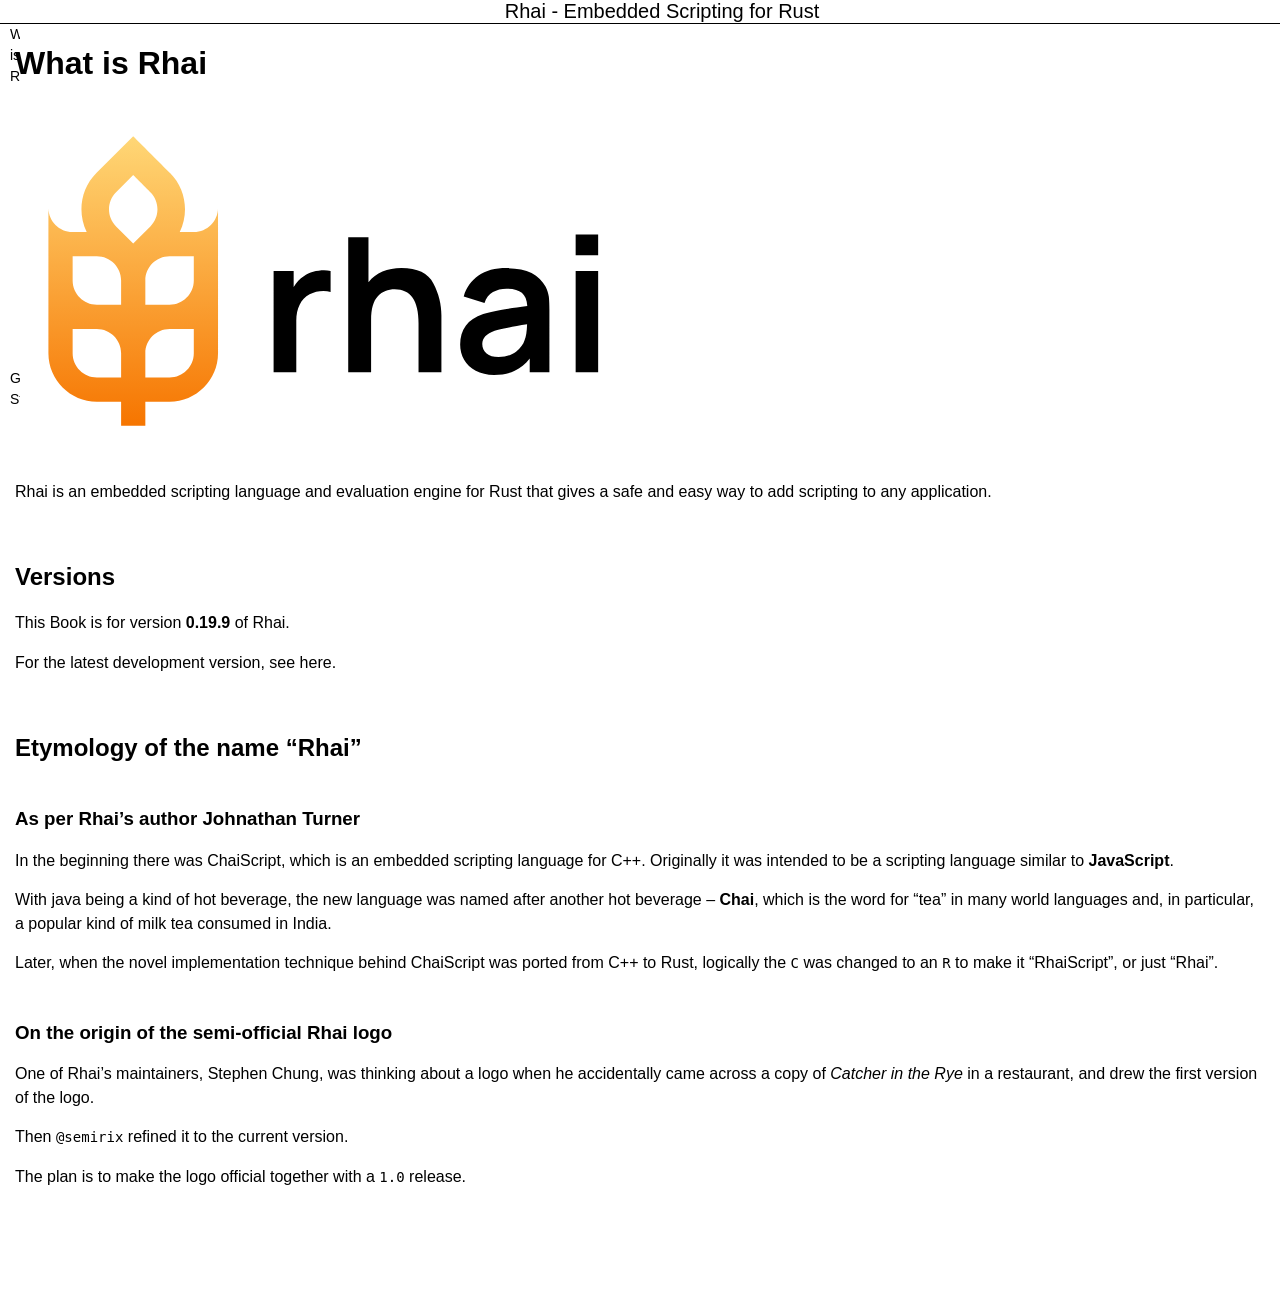
==== book/index.html @ e3a0ff92 "Book version 0.19.9." ====
<!DOCTYPE HTML>
<html lang="en" class="sidebar-visible no-js light">
    <head>
        <!-- Book generated using mdBook -->
        <meta charset="UTF-8">
        <title>What is Rhai - Rhai - Embedded Scripting for Rust</title>
        
        


        <!-- Custom HTML head -->
        


        <meta content="text/html; charset=utf-8" http-equiv="Content-Type">
        <meta name="description" content="Tutorial and reference on the Rhai scripting engine and language.">
        <meta name="viewport" content="width=device-width, initial-scale=1">
        <meta name="theme-color" content="#ffffff" />

        
        <link rel="icon" href="favicon.svg">
        
        
        <link rel="shortcut icon" href="favicon.png">
        
        <link rel="stylesheet" href="css/variables.css">
        <link rel="stylesheet" href="css/general.css">
        <link rel="stylesheet" href="css/chrome.css">
        
        <link rel="stylesheet" href="css/print.css" media="print">
        

        <!-- Fonts -->
        <link rel="stylesheet" href="FontAwesome/css/font-awesome.css">
        
        <link rel="stylesheet" href="fonts/fonts.css">
        

        <!-- Highlight.js Stylesheets -->
        <link rel="stylesheet" href="highlight.css">
        <link rel="stylesheet" href="tomorrow-night.css">
        <link rel="stylesheet" href="ayu-highlight.css">

        <!-- Custom theme stylesheets -->
        

        
    </head>
    <body>
        <!-- Provide site root to javascript -->
        <script type="text/javascript">
            var path_to_root = "";
            var default_theme = window.matchMedia("(prefers-color-scheme: dark)").matches ? "navy" : "light";
        </script>

        <!-- Work around some values being stored in localStorage wrapped in quotes -->
        <script type="text/javascript">
            try {
                var theme = localStorage.getItem('mdbook-theme');
                var sidebar = localStorage.getItem('mdbook-sidebar');

                if (theme.startsWith('"') && theme.endsWith('"')) {
                    localStorage.setItem('mdbook-theme', theme.slice(1, theme.length - 1));
                }

                if (sidebar.startsWith('"') && sidebar.endsWith('"')) {
                    localStorage.setItem('mdbook-sidebar', sidebar.slice(1, sidebar.length - 1));
                }
            } catch (e) { }
        </script>

        <!-- Set the theme before any content is loaded, prevents flash -->
        <script type="text/javascript">
            var theme;
            try { theme = localStorage.getItem('mdbook-theme'); } catch(e) { }
            if (theme === null || theme === undefined) { theme = default_theme; }
            var html = document.querySelector('html');
            html.classList.remove('no-js')
            html.classList.remove('light')
            html.classList.add(theme);
            html.classList.add('js');
        </script>

        <!-- Hide / unhide sidebar before it is displayed -->
        <script type="text/javascript">
            var html = document.querySelector('html');
            var sidebar = 'hidden';
            if (document.body.clientWidth >= 1080) {
                try { sidebar = localStorage.getItem('mdbook-sidebar'); } catch(e) { }
                sidebar = sidebar || 'visible';
            }
            html.classList.remove('sidebar-visible');
            html.classList.add("sidebar-" + sidebar);
        </script>

        <nav id="sidebar" class="sidebar" aria-label="Table of contents">
            <div class="sidebar-scrollbox">
                <ol class="chapter"><li class="chapter-item expanded "><a href="about/index.html">What is Rhai</a><a class="toggle"><div>❱</div></a></li><li><ol class="section"><li class="chapter-item expanded "><a href="about/features.html">Features</a></li><li class="chapter-item expanded "><a href="about/targets.html">Supported Targets and Builds</a></li><li class="chapter-item expanded "><a href="about/non-design.html">What Rhai Isn't</a></li><li class="chapter-item expanded "><a href="about/license.html">Licensing</a></li><li class="chapter-item expanded "><a href="about/related.html">Related Resources</a></li></ol></li><li class="chapter-item expanded "><a href="start/index.html">Getting Started</a><a class="toggle"><div>❱</div></a></li><li><ol class="section"><li class="chapter-item expanded "><a href="start/playground.html">Online Playground</a></li><li class="chapter-item expanded "><a href="start/install.html">Install the Rhai Crate</a></li><li class="chapter-item expanded "><a href="start/features.html">Optional Features</a></li><li class="chapter-item expanded "><a href="start/builds/index.html">Special Builds</a><a class="toggle"><div>❱</div></a></li><li><ol class="section"><li class="chapter-item expanded "><a href="start/builds/performance.html">Performance</a></li><li class="chapter-item expanded "><a href="start/builds/minimal.html">Minimal</a></li><li class="chapter-item expanded "><a href="start/builds/no-std.html">no-std</a></li><li class="chapter-item expanded "><a href="start/builds/wasm.html">WebAssembly (WASM)</a></li></ol></li><li class="chapter-item expanded "><a href="start/bin.html">Packaged Utilities</a></li><li class="chapter-item expanded "><a href="start/examples/index.html">Examples</a><a class="toggle"><div>❱</div></a></li><li><ol class="section"><li class="chapter-item expanded "><a href="start/examples/rust.html">Rust</a></li><li class="chapter-item expanded "><a href="start/examples/scripts.html">Scripts</a></li></ol></li></ol></li><li class="chapter-item expanded "><a href="engine/index.html">Using the Engine</a><a class="toggle"><div>❱</div></a></li><li><ol class="section"><li class="chapter-item expanded "><a href="engine/hello-world.html">Hello World in Rhai – Evaluate a Script</a></li><li class="chapter-item expanded "><a href="engine/compile.html">Compile to AST for Repeated Evaluations</a></li><li class="chapter-item expanded "><a href="engine/call-fn.html">Call a Rhai Function from Rust</a></li><li class="chapter-item expanded "><a href="engine/func.html">Create a Rust Closure from a Rhai Function</a></li><li class="chapter-item expanded "><a href="engine/expressions.html">Evaluate Expressions Only</a></li><li class="chapter-item expanded "><a href="engine/raw.html">Raw Engine</a></li><li class="chapter-item expanded "><a href="engine/scope.html">Scope – Initializing and Maintaining State</a></li><li class="chapter-item expanded "><a href="engine/options.html">Engine Configuration Options</a></li></ol></li><li class="chapter-item expanded "><a href="rust/index.html">Extend Rhai with Rust</a><a class="toggle"><div>❱</div></a></li><li><ol class="section"><li class="chapter-item expanded "><a href="rust/traits.html">Traits</a></li><li class="chapter-item expanded "><a href="rust/functions.html">Register a Rust Function</a><a class="toggle"><div>❱</div></a></li><li><ol class="section"><li class="chapter-item expanded "><a href="rust/strings.html">String Parameters in Rust Functions</a></li></ol></li><li class="chapter-item expanded "><a href="rust/generic.html">Register a Generic Rust Function</a></li><li class="chapter-item expanded "><a href="rust/fallible.html">Register a Fallible Rust Function</a></li><li class="chapter-item expanded "><a href="rust/override.html">Override a Built-in Function</a></li><li class="chapter-item expanded "><a href="rust/operators.html">Operator Overloading</a></li><li class="chapter-item expanded "><a href="rust/custom.html">Register any Rust Type and its Methods</a><a class="toggle"><div>❱</div></a></li><li><ol class="section"><li class="chapter-item expanded "><a href="rust/getters-setters.html">Property Getters and Setters</a></li><li class="chapter-item expanded "><a href="rust/indexers.html">Indexers</a></li><li class="chapter-item expanded "><a href="rust/disable-custom.html">Disable Custom Types</a></li><li class="chapter-item expanded "><a href="rust/print-custom.html">Printing Custom Types</a></li></ol></li><li class="chapter-item expanded "><a href="rust/modules/index.html">Modules</a><a class="toggle"><div>❱</div></a></li><li><ol class="section"><li class="chapter-item expanded "><a href="rust/modules/create.html">Create from Rust</a></li><li class="chapter-item expanded "><a href="rust/modules/ast.html">Create from AST</a></li><li class="chapter-item expanded "><a href="rust/modules/resolvers.html">Module Resolvers</a><a class="toggle"><div>❱</div></a></li><li><ol class="section"><li class="chapter-item expanded "><a href="rust/modules/imp-resolver.html">Custom Module Resolvers</a></li></ol></li></ol></li><li class="chapter-item expanded "><a href="plugins/index.html">Plugins</a><a class="toggle"><div>❱</div></a></li><li><ol class="section"><li class="chapter-item expanded "><a href="plugins/module.html">Export a Rust Module</a></li><li class="chapter-item expanded "><a href="plugins/function.html">Export a Rust Function</a></li></ol></li><li class="chapter-item expanded "><a href="rust/packages/index.html">Packages</a><a class="toggle"><div>❱</div></a></li><li><ol class="section"><li class="chapter-item expanded "><a href="rust/packages/builtin.html">Built-in Packages</a></li><li class="chapter-item expanded "><a href="rust/packages/create.html">Custom Packages</a></li></ol></li></ol></li><li class="chapter-item expanded "><a href="language/index.html">Rhai Language Reference</a><a class="toggle"><div>❱</div></a></li><li><ol class="section"><li class="chapter-item expanded "><a href="language/comments.html">Comments</a><a class="toggle"><div>❱</div></a></li><li><ol class="section"><li class="chapter-item expanded "><a href="language/doc-comments.html">Doc-Comments</a></li></ol></li><li class="chapter-item expanded "><a href="language/values-and-types.html">Values and Types</a><a class="toggle"><div>❱</div></a></li><li><ol class="section"><li class="chapter-item expanded "><a href="language/dynamic.html">Dynamic Values</a></li><li class="chapter-item expanded "><a href="rust/serde.html">Serialization/Deserialization with serde</a></li><li class="chapter-item expanded "><a href="language/type-of.html">type_of()</a></li><li class="chapter-item expanded "><a href="language/numbers.html">Numbers</a><a class="toggle"><div>❱</div></a></li><li><ol class="section"><li class="chapter-item expanded "><a href="language/num-op.html">Operators</a></li><li class="chapter-item expanded "><a href="language/num-fn.html">Functions</a></li><li class="chapter-item expanded "><a href="language/convert.html">Value Conversions</a></li></ol></li><li class="chapter-item expanded "><a href="language/strings-chars.html">Strings and Characters</a><a class="toggle"><div>❱</div></a></li><li><ol class="section"><li class="chapter-item expanded "><a href="language/string-fn.html">Built-in Functions</a></li></ol></li><li class="chapter-item expanded "><a href="language/arrays.html">Arrays</a></li><li class="chapter-item expanded "><a href="language/object-maps.html">Object Maps</a><a class="toggle"><div>❱</div></a></li><li><ol class="section"><li class="chapter-item expanded "><a href="language/json.html">Parse from JSON</a></li><li class="chapter-item expanded "><a href="language/object-maps-oop.html">Special Support for OOP</a></li></ol></li><li class="chapter-item expanded "><a href="language/timestamps.html">Time-Stamps</a></li></ol></li><li class="chapter-item expanded "><a href="language/keywords.html">Keywords</a></li><li class="chapter-item expanded "><a href="language/statements.html">Statements</a></li><li class="chapter-item expanded "><a href="language/variables.html">Variables</a></li><li class="chapter-item expanded "><a href="language/constants.html">Constants</a></li><li class="chapter-item expanded "><a href="language/logic.html">Logic Operators</a></li><li class="chapter-item expanded "><a href="language/assignment-op.html">Assignment Operators</a></li><li class="chapter-item expanded "><a href="language/if.html">If Statement</a></li><li class="chapter-item expanded "><a href="language/switch.html">Switch Expression</a></li><li class="chapter-item expanded "><a href="language/while.html">While Loop</a></li><li class="chapter-item expanded "><a href="language/do.html">Do Loop</a></li><li class="chapter-item expanded "><a href="language/loop.html">Loop Statement</a></li><li class="chapter-item expanded "><a href="language/for.html">For Loop</a><a class="toggle"><div>❱</div></a></li><li><ol class="section"><li class="chapter-item expanded "><a href="language/iterator.html">Iterators for Custom Types</a></li></ol></li><li class="chapter-item expanded "><a href="language/return.html">Return Values</a></li><li class="chapter-item expanded "><a href="language/throw.html">Throw Exception on Error</a></li><li class="chapter-item expanded "><a href="language/try-catch.html">Catch Exceptions</a></li><li class="chapter-item expanded "><a href="language/functions.html">Functions</a><a class="toggle"><div>❱</div></a></li><li><ol class="section"><li class="chapter-item expanded "><a href="language/method.html">Call Method as Function</a></li><li class="chapter-item expanded "><a href="language/overload.html">Overloading</a></li><li class="chapter-item expanded "><a href="language/fn-namespaces.html">Namespaces</a></li><li class="chapter-item expanded "><a href="language/fn-ptr.html">Function Pointers</a></li><li class="chapter-item expanded "><a href="language/fn-curry.html">Currying</a></li><li class="chapter-item expanded "><a href="language/fn-anon.html">Anonymous Functions</a></li><li class="chapter-item expanded "><a href="language/fn-closure.html">Closures</a></li></ol></li><li class="chapter-item expanded "><a href="language/print-debug.html">Print and Debug</a></li><li class="chapter-item expanded "><a href="language/modules/index.html">Modules</a><a class="toggle"><div>❱</div></a></li><li><ol class="section"><li class="chapter-item expanded "><a href="language/modules/export.html">Export Variables, Functions and Sub-Modules</a></li><li class="chapter-item expanded "><a href="language/modules/import.html">Import Modules</a></li></ol></li><li class="chapter-item expanded "><a href="language/eval.html">Eval Function</a></li></ol></li><li class="chapter-item expanded "><a href="safety/index.html">Safety and Protection</a><a class="toggle"><div>❱</div></a></li><li><ol class="section"><li class="chapter-item expanded "><a href="safety/checked.html">Checked Arithmetic</a></li><li class="chapter-item expanded "><a href="safety/sandbox.html">Sand-Boxing</a></li><li class="chapter-item expanded "><a href="safety/max-string-size.html">Maximum Length of Strings</a></li><li class="chapter-item expanded "><a href="safety/max-array-size.html">Maximum Size of Arrays</a></li><li class="chapter-item expanded "><a href="safety/max-map-size.html">Maximum Size of Object Maps</a></li><li class="chapter-item expanded "><a href="safety/max-operations.html">Maximum Number of Operations</a><a class="toggle"><div>❱</div></a></li><li><ol class="section"><li class="chapter-item expanded "><a href="safety/progress.html">Tracking Progress and Force-Termination</a></li></ol></li><li class="chapter-item expanded "><a href="safety/max-modules.html">Maximum Number of Modules</a></li><li class="chapter-item expanded "><a href="safety/max-call-stack.html">Maximum Call Stack Depth</a></li><li class="chapter-item expanded "><a href="safety/max-stmt-depth.html">Maximum Statement Depth</a></li></ol></li><li class="chapter-item expanded "><a href="engine/optimize/index.html">Script Optimization</a><a class="toggle"><div>❱</div></a></li><li><ol class="section"><li class="chapter-item expanded "><a href="engine/optimize/optimize-levels.html">Optimization Levels</a></li><li class="chapter-item expanded "><a href="engine/optimize/reoptimize.html">Re-Optimize an AST</a></li><li class="chapter-item expanded "><a href="engine/optimize/eager.html">Eager Function Evaluation</a></li><li class="chapter-item expanded "><a href="engine/optimize/side-effects.html">Side-Effect Considerations</a></li><li class="chapter-item expanded "><a href="engine/optimize/volatility.html">Volatility Considerations</a></li><li class="chapter-item expanded "><a href="engine/optimize/semantics.html">Subtle Semantic Changes</a></li></ol></li><li class="chapter-item expanded "><a href="patterns/index.html">Usage Patterns</a><a class="toggle"><div>❱</div></a></li><li><ol class="section"><li class="chapter-item expanded "><a href="patterns/oop.html">Object-Oriented Programming (OOP)</a></li><li class="chapter-item expanded "><a href="patterns/enums.html">Working With Rust Enums</a></li><li class="chapter-item expanded "><a href="patterns/config.html">Loadable Configuration</a></li><li class="chapter-item expanded "><a href="patterns/control.html">Control Layer</a></li><li class="chapter-item expanded "><a href="patterns/singleton.html">Singleton Command</a></li><li class="chapter-item expanded "><a href="patterns/multi-layer.html">Multi-Layer Functions</a></li><li class="chapter-item expanded "><a href="patterns/parallel.html">One Engine Instance Per Call</a></li><li class="chapter-item expanded "><a href="patterns/events.html">Scriptable Event Handler with State</a></li><li class="chapter-item expanded "><a href="patterns/dynamic-const.html">Dynamic Constants Provider</a></li></ol></li><li class="chapter-item expanded "><a href="advanced.html">Advanced Topics</a><a class="toggle"><div>❱</div></a></li><li><ol class="section"><li class="chapter-item expanded "><a href="language/fn-capture.html">Capture Scope for Function Call</a></li><li class="chapter-item expanded "><a href="rust/register-raw.html">Low-Level API</a></li><li class="chapter-item expanded "><a href="engine/var.html">Variable Resolver</a></li><li class="chapter-item expanded "><a href="engine/dsl.html">Use as DSL</a><a class="toggle"><div>❱</div></a></li><li><ol class="section"><li class="chapter-item expanded "><a href="engine/disable.html">Disable Keywords and/or Operators</a></li><li class="chapter-item expanded "><a href="engine/custom-op.html">Custom Operators</a></li><li class="chapter-item expanded "><a href="engine/custom-syntax.html">Extending with Custom Syntax</a></li></ol></li><li class="chapter-item expanded "><a href="patterns/multiple.html">Multiple Instantiation</a></li><li class="chapter-item expanded "><a href="engine/metadata/index.html">Functions Metadata</a><a class="toggle"><div>❱</div></a></li><li><ol class="section"><li class="chapter-item expanded "><a href="engine/metadata/gen_fn_sig.html">Generate Function Signatures</a></li><li class="chapter-item expanded "><a href="engine/metadata/export_to_json.html">Export Metadata to JSON</a></li></ol></li></ol></li><li class="chapter-item expanded "><a href="tools/index.html">External Tools</a><a class="toggle"><div>❱</div></a></li><li><ol class="section"><li class="chapter-item expanded "><a href="tools/playground.html">Online Playground</a></li><li class="chapter-item expanded "><a href="tools/rhai-doc.html">rhai-doc</a></li></ol></li><li class="chapter-item expanded "><a href="appendix/index.html">Appendix</a><a class="toggle"><div>❱</div></a></li><li><ol class="section"><li class="chapter-item expanded "><a href="appendix/keywords.html">Keywords</a></li><li class="chapter-item expanded "><a href="appendix/operators.html">Operators and Symbols</a></li><li class="chapter-item expanded "><a href="appendix/literals.html">Literals</a></li></ol></li></ol>
            </div>
            <div id="sidebar-resize-handle" class="sidebar-resize-handle"></div>
        </nav>

        <div id="page-wrapper" class="page-wrapper">

            <div class="page">
                
                <div id="menu-bar-hover-placeholder"></div>
                <div id="menu-bar" class="menu-bar sticky bordered">
                    <div class="left-buttons">
                        <button id="sidebar-toggle" class="icon-button" type="button" title="Toggle Table of Contents" aria-label="Toggle Table of Contents" aria-controls="sidebar">
                            <i class="fa fa-bars"></i>
                        </button>
                        <button id="theme-toggle" class="icon-button" type="button" title="Change theme" aria-label="Change theme" aria-haspopup="true" aria-expanded="false" aria-controls="theme-list">
                            <i class="fa fa-paint-brush"></i>
                        </button>
                        <ul id="theme-list" class="theme-popup" aria-label="Themes" role="menu">
                            <li role="none"><button role="menuitem" class="theme" id="light">Light (default)</button></li>
                            <li role="none"><button role="menuitem" class="theme" id="rust">Rust</button></li>
                            <li role="none"><button role="menuitem" class="theme" id="coal">Coal</button></li>
                            <li role="none"><button role="menuitem" class="theme" id="navy">Navy</button></li>
                            <li role="none"><button role="menuitem" class="theme" id="ayu">Ayu</button></li>
                        </ul>
                        
                        <button id="search-toggle" class="icon-button" type="button" title="Search. (Shortkey: s)" aria-label="Toggle Searchbar" aria-expanded="false" aria-keyshortcuts="S" aria-controls="searchbar">
                            <i class="fa fa-search"></i>
                        </button>
                        
                    </div>

                    <h1 class="menu-title">Rhai - Embedded Scripting for Rust</h1>

                    <div class="right-buttons">
                        
                        <a href="print.html" title="Print this book" aria-label="Print this book">
                            <i id="print-button" class="fa fa-print"></i>
                        </a>
                        
                        
                        <a href="https://github.com/jonathandturner/rhai" title="Git repository" aria-label="Git repository">
                            <i id="git-repository-button" class="fa fa-github"></i>
                        </a>
                        
                    </div>
                </div>

                
                <div id="search-wrapper" class="hidden">
                    <form id="searchbar-outer" class="searchbar-outer">
                        <input type="search" name="search" id="searchbar" name="searchbar" placeholder="Search this book ..." aria-controls="searchresults-outer" aria-describedby="searchresults-header">
                    </form>
                    <div id="searchresults-outer" class="searchresults-outer hidden">
                        <div id="searchresults-header" class="searchresults-header"></div>
                        <ul id="searchresults">
                        </ul>
                    </div>
                </div>
                

                <!-- Apply ARIA attributes after the sidebar and the sidebar toggle button are added to the DOM -->
                <script type="text/javascript">
                    document.getElementById('sidebar-toggle').setAttribute('aria-expanded', sidebar === 'visible');
                    document.getElementById('sidebar').setAttribute('aria-hidden', sidebar !== 'visible');
                    Array.from(document.querySelectorAll('#sidebar a')).forEach(function(link) {
                        link.setAttribute('tabIndex', sidebar === 'visible' ? 0 : -1);
                    });
                </script>

                <div id="content" class="content">
                    <main>
                        <h1><a class="header" href="#what-is-rhai" id="what-is-rhai">What is Rhai</a></h1>
<p><img src="/book/images/logo/rhai-banner-transparent-colour.svg" alt="Rhai Logo" /></p>
<p>Rhai is an embedded scripting language and evaluation engine for Rust that gives a safe and easy way
to add scripting to any application.</p>
<h2><a class="header" href="#versions" id="versions">Versions</a></h2>
<p>This Book is for version <strong>0.19.9</strong> of Rhai.</p>
<p>For the latest development version, see <a href="/book/vnext/">here</a>.</p>
<h2><a class="header" href="#etymology-of-the-name-rhai" id="etymology-of-the-name-rhai">Etymology of the name “Rhai”</a></h2>
<h3><a class="header" href="#as-per-rhais-author-johnathan-turner" id="as-per-rhais-author-johnathan-turner">As per Rhai’s author Johnathan Turner</a></h3>
<p>In the beginning there was <a href="http://chaiscript.com">ChaiScript</a>,
which is an embedded scripting language for C++.
Originally it was intended to be a scripting language similar to <strong>JavaScript</strong>.</p>
<p>With java being a kind of hot beverage, the new language was named after
another hot beverage – <strong>Chai</strong>, which is the word for “tea” in many world languages
and, in particular, a popular kind of milk tea consumed in India.</p>
<p>Later, when the novel implementation technique behind ChaiScript was ported from C++ to Rust,
logically the <code>C</code> was changed to an <code>R</code> to make it “RhaiScript”, or just “Rhai”.</p>
<h3><a class="header" href="#on-the-origin-of-the-semi-official-rhai-logo" id="on-the-origin-of-the-semi-official-rhai-logo">On the origin of the semi-official Rhai logo</a></h3>
<p>One of Rhai’s maintainers, <a href="https://github.com/schungx">Stephen Chung</a>, was thinking about a logo when he accidentally
came across a copy of <em>Catcher in the Rye</em> in a restaurant, and drew the first version
of the logo.</p>
<p>Then <a href="https://github.com/semirix"><code>@semirix</code></a> refined it to the current version.</p>
<p>The plan is to make the logo official together with a <code>1.0</code> release.</p>

                    </main>

                    <nav class="nav-wrapper" aria-label="Page navigation">
                        <!-- Mobile navigation buttons -->
                        

                        
                            <a rel="next" href="about/features.html" class="mobile-nav-chapters next" title="Next chapter" aria-label="Next chapter" aria-keyshortcuts="Right">
                                <i class="fa fa-angle-right"></i>
                            </a>
                        

                        <div style="clear: both"></div>
                    </nav>
                </div>
            </div>

            <nav class="nav-wide-wrapper" aria-label="Page navigation">
                

                
                    <a rel="next" href="about/features.html" class="nav-chapters next" title="Next chapter" aria-label="Next chapter" aria-keyshortcuts="Right">
                        <i class="fa fa-angle-right"></i>
                    </a>
                
            </nav>

        </div>

        

        

        

        
        <script type="text/javascript">
            window.playground_copyable = true;
        </script>
        

        

        
        <script src="elasticlunr.min.js" type="text/javascript" charset="utf-8"></script>
        <script src="mark.min.js" type="text/javascript" charset="utf-8"></script>
        <script src="searcher.js" type="text/javascript" charset="utf-8"></script>
        

        <script src="clipboard.min.js" type="text/javascript" charset="utf-8"></script>
        <script src="highlight.js" type="text/javascript" charset="utf-8"></script>
        <script src="book.js" type="text/javascript" charset="utf-8"></script>

        <!-- Custom JS scripts -->
        

        

    </body>
</html>
---- book/css/general.css ----
/* Base styles and content styles */

@import 'variables.css';

:root {
    /* Browser default font-size is 16px, this way 1 rem = 10px */
    font-size: 62.5%;
}

html {
    font-family: "Open Sans", sans-serif;
    color: var(--fg);
    background-color: var(--bg);
    text-size-adjust: none;
}

body {
    margin: 0;
    font-size: 1.6rem;
    overflow-x: hidden;
}

code {
    font-family: "Source Code Pro", Consolas, "Ubuntu Mono", Menlo, "DejaVu Sans Mono", monospace, monospace !important;
    font-size: 0.875em; /* please adjust the ace font size accordingly in editor.js */
}

/* Don't change font size in headers. */
h1 code, h2 code, h3 code, h4 code, h5 code, h6 code {
    font-size: unset;
}

.left { float: left; }
.right { float: right; }
.boring { opacity: 0.6; }
.hide-boring .boring { display: none; }
.hidden { display: none !important; }

h2, h3 { margin-top: 2.5em; }
h4, h5 { margin-top: 2em; }

.header + .header h3,
.header + .header h4,
.header + .header h5 {
    margin-top: 1em;
}

h1 a.header:target::before,
h2 a.header:target::before,
h3 a.header:target::before,
h4 a.header:target::before {
    display: inline-block;
    content: "»";
    margin-left: -30px;
    width: 30px;
}

h1 a.header:target,
h2 a.header:target,
h3 a.header:target,
h4 a.header:target {
    scroll-margin-top: calc(var(--menu-bar-height) + 0.5em);
}

.page {
    outline: 0;
    padding: 0 var(--page-padding);
    margin-top: calc(0px - var(--menu-bar-height)); /* Compensate for the #menu-bar-hover-placeholder */
}
.page-wrapper {
    box-sizing: border-box;
}
.js:not(.sidebar-resizing) .page-wrapper {
    transition: margin-left 0.3s ease, transform 0.3s ease; /* Animation: slide away */
}

.content {
    overflow-y: auto;
    padding: 0 15px;
    padding-bottom: 50px;
}
.content main {
    margin-left: auto;
    margin-right: auto;
    max-width: var(--content-max-width);
}
.content p { line-height: 1.45em; }
.content ol { line-height: 1.45em; }
.content ul { line-height: 1.45em; }
.content a { text-decoration: none; }
.content a:hover { text-decoration: underline; }
.content img { max-width: 100%; }
.content .header:link,
.content .header:visited {
    color: var(--fg);
}
.content .header:link,
.content .header:visited:hover {
    text-decoration: none;
}

table {
    margin: 0 auto;
    border-collapse: collapse;
}
table td {
    padding: 3px 20px;
    border: 1px var(--table-border-color) solid;
}
table thead {
    background: var(--table-header-bg);
}
table thead td {
    font-weight: 700;
    border: none;
}
table thead th {
    padding: 3px 20px;
}
table thead tr {
    border: 1px var(--table-header-bg) solid;
}
/* Alternate background colors for rows */
table tbody tr:nth-child(2n) {
    background: var(--table-alternate-bg);
}


blockquote {
    margin: 20px 0;
    padding: 0 20px;
    color: var(--fg);
    background-color: var(--quote-bg);
    border-top: .1em solid var(--quote-border);
    border-bottom: .1em solid var(--quote-border);
}


:not(.footnote-definition) + .footnote-definition,
.footnote-definition + :not(.footnote-definition) {
    margin-top: 2em;
}
.footnote-definition {
    font-size: 0.9em;
    margin: 0.5em 0;
}
.footnote-definition p {
    display: inline;
}

.tooltiptext {
    position: absolute;
    visibility: hidden;
    color: #fff;
    background-color: #333;
    transform: translateX(-50%); /* Center by moving tooltip 50% of its width left */
    left: -8px; /* Half of the width of the icon */
    top: -35px;
    font-size: 0.8em;
    text-align: center;
    border-radius: 6px;
    padding: 5px 8px;
    margin: 5px;
    z-index: 1000;
}
.tooltipped .tooltiptext {
    visibility: visible;
}

.chapter li.part-title {
    color: var(--sidebar-fg);
    margin: 5px 0px;
    font-weight: bold;
}
---- book/css/chrome.css ----
/* CSS for UI elements (a.k.a. chrome) */

@import 'variables.css';

::-webkit-scrollbar {
    background: var(--bg);
}
::-webkit-scrollbar-thumb {
    background: var(--scrollbar);
}
html {
    scrollbar-color: var(--scrollbar) var(--bg);
}
#searchresults a,
.content a:link,
a:visited,
a > .hljs {
    color: var(--links);
}

/* Menu Bar */

#menu-bar,
#menu-bar-hover-placeholder {
    z-index: 101;
    margin: auto calc(0px - var(--page-padding));
}
#menu-bar {
    position: relative;
    display: flex;
    flex-wrap: wrap;
    background-color: var(--bg);
    border-bottom-color: var(--bg);
    border-bottom-width: 1px;
    border-bottom-style: solid;
}
#menu-bar.sticky,
.js #menu-bar-hover-placeholder:hover + #menu-bar,
.js #menu-bar:hover,
.js.sidebar-visible #menu-bar {
    position: -webkit-sticky;
    position: sticky;
    top: 0 !important;
}
#menu-bar-hover-placeholder {
    position: sticky;
    position: -webkit-sticky;
    top: 0;
    height: var(--menu-bar-height);
}
#menu-bar.bordered {
    border-bottom-color: var(--table-border-color);
}
#menu-bar i, #menu-bar .icon-button {
    position: relative;
    padding: 0 8px;
    z-index: 10;
    line-height: var(--menu-bar-height);
    cursor: pointer;
    transition: color 0.5s;
}
@media only screen and (max-width: 420px) {
    #menu-bar i, #menu-bar .icon-button {
        padding: 0 5px;
    }
}

.icon-button {
    border: none;
    background: none;
    padding: 0;
    color: inherit;
}
.icon-button i {
    margin: 0;
}

.right-buttons {
    margin: 0 15px;
}
.right-buttons a {
    text-decoration: none;
}

.left-buttons {
    display: flex;
    margin: 0 5px;
}
.no-js .left-buttons {
    display: none;
}

.menu-title {
    display: inline-block;
    font-weight: 200;
    font-size: 2rem;
    line-height: var(--menu-bar-height);
    text-align: center;
    margin: 0;
    flex: 1;
    white-space: nowrap;
    overflow: hidden;
    text-overflow: ellipsis;
}
.js .menu-title {
    cursor: pointer;
}

.menu-bar,
.menu-bar:visited,
.nav-chapters,
.nav-chapters:visited,
.mobile-nav-chapters,
.mobile-nav-chapters:visited,
.menu-bar .icon-button,
.menu-bar a i {
    color: var(--icons);
}

.menu-bar i:hover,
.menu-bar .icon-button:hover,
.nav-chapters:hover,
.mobile-nav-chapters i:hover {
    color: var(--icons-hover);
}

/* Nav Icons */

.nav-chapters {
    font-size: 2.5em;
    text-align: center;
    text-decoration: none;

    position: fixed;
    top: 0;
    bottom: 0;
    margin: 0;
    max-width: 150px;
    min-width: 90px;

    display: flex;
    justify-content: center;
    align-content: center;
    flex-direction: column;

    transition: color 0.5s, background-color 0.5s;
}

.nav-chapters:hover {
    text-decoration: none;
    background-color: var(--theme-hover);
    transition: background-color 0.15s, color 0.15s;
}

.nav-wrapper {
    margin-top: 50px;
    display: none;
}

.mobile-nav-chapters {
    font-size: 2.5em;
    text-align: center;
    text-decoration: none;
    width: 90px;
    border-radius: 5px;
    background-color: var(--sidebar-bg);
}

.previous {
    float: left;
}

.next {
    float: right;
    right: var(--page-padding);
}

@media only screen and (max-width: 1080px) {
    .nav-wide-wrapper { display: none; }
    .nav-wrapper { display: block; }
}

@media only screen and (max-width: 1380px) {
    .sidebar-visible .nav-wide-wrapper { display: none; }
    .sidebar-visible .nav-wrapper { display: block; }
}

/* Inline code */

:not(pre) > .hljs {
    display: inline;
    padding: 0.1em 0.3em;
    border-radius: 3px;
}

:not(pre):not(a) > .hljs {
    color: var(--inline-code-color);
    overflow-x: initial;
}

a:hover > .hljs {
    text-decoration: underline;
}

pre {
    position: relative;
}
pre > .buttons {
    position: absolute;
    z-index: 100;
    right: 5px;
    top: 5px;

    color: var(--sidebar-fg);
    cursor: pointer;
}
pre > .buttons :hover {
    color: var(--sidebar-active);
}
pre > .buttons i {
    margin-left: 8px;
}
pre > .buttons button {
    color: inherit;
    background: transparent;
    border: none;
    cursor: inherit;
}
pre > .result {
    margin-top: 10px;
}

/* Search */

#searchresults a {
    text-decoration: none;
}

mark {
    border-radius: 2px;
    padding: 0 3px 1px 3px;
    margin: 0 -3px -1px -3px;
    background-color: var(--search-mark-bg);
    transition: background-color 300ms linear;
    cursor: pointer;
}

mark.fade-out {
    background-color: rgba(0,0,0,0) !important;
    cursor: auto;
}

.searchbar-outer {
    margin-left: auto;
    margin-right: auto;
    max-width: var(--content-max-width);
}

#searchbar {
    width: 100%;
    margin: 5px auto 0px auto;
    padding: 10px 16px;
    transition: box-shadow 300ms ease-in-out;
    border: 1px solid var(--searchbar-border-color);
    border-radius: 3px;
    background-color: var(--searchbar-bg);
    color: var(--searchbar-fg);
}
#searchbar:focus,
#searchbar.active {
    box-shadow: 0 0 3px var(--searchbar-shadow-color);
}

.searchresults-header {
    font-weight: bold;
    font-size: 1em;
    padding: 18px 0 0 5px;
    color: var(--searchresults-header-fg);
}

.searchresults-outer {
    margin-left: auto;
    margin-right: auto;
    max-width: var(--content-max-width);
    border-bottom: 1px dashed var(--searchresults-border-color);
}

ul#searchresults {
    list-style: none;
    padding-left: 20px;
}
ul#searchresults li {
    margin: 10px 0px;
    padding: 2px;
    border-radius: 2px;
}
ul#searchresults li.focus {
    background-color: var(--searchresults-li-bg);
}
ul#searchresults span.teaser {
    display: block;
    clear: both;
    margin: 5px 0 0 20px;
    font-size: 0.8em;
}
ul#searchresults span.teaser em {
    font-weight: bold;
    font-style: normal;
}

/* Sidebar */

.sidebar {
    position: fixed;
    left: 0;
    top: 0;
    bottom: 0;
    width: var(--sidebar-width);
    font-size: 0.875em;
    box-sizing: border-box;
    -webkit-overflow-scrolling: touch;
    overscroll-behavior-y: contain;
    background-color: var(--sidebar-bg);
    color: var(--sidebar-fg);
}
.sidebar-resizing {
    -moz-user-select: none;
    -webkit-user-select: none;
    -ms-user-select: none;
    user-select: none;
}
.js:not(.sidebar-resizing) .sidebar {
    transition: transform 0.3s; /* Animation: slide away */
}
.sidebar code {
    line-height: 2em;
}
.sidebar .sidebar-scrollbox {
    overflow-y: auto;
    position: absolute;
    top: 0;
    bottom: 0;
    left: 0;
    right: 0;
    padding: 10px 10px;
}
.sidebar .sidebar-resize-handle {
    position: absolute;
    cursor: col-resize;
    width: 0;
    right: 0;
    top: 0;
    bottom: 0;
}
.js .sidebar .sidebar-resize-handle {
    cursor: col-resize;
    width: 5px;
}
.sidebar-hidden .sidebar {
    transform: translateX(calc(0px - var(--sidebar-width)));
}
.sidebar::-webkit-scrollbar {
    background: var(--sidebar-bg);
}
.sidebar::-webkit-scrollbar-thumb {
    background: var(--scrollbar);
}

.sidebar-visible .page-wrapper {
    transform: translateX(var(--sidebar-width));
}
@media only screen and (min-width: 620px) {
    .sidebar-visible .page-wrapper {
        transform: none;
        margin-left: var(--sidebar-width);
    }
}

.chapter {
    list-style: none outside none;
    padding-left: 0;
    line-height: 2.2em;
}

.chapter ol {
    width: 100%;
}

.chapter li {
    display: flex;
    color: var(--sidebar-non-existant);
}
.chapter li a {
    display: block;
    padding: 0;
    text-decoration: none;
    color: var(--sidebar-fg);
}

.chapter li a:hover {
    color: var(--sidebar-active);
}

.chapter li a.active {
    color: var(--sidebar-active);
}

.chapter li > a.toggle {
    cursor: pointer;
    display: block;
    margin-left: auto;
    padding: 0 10px;
    user-select: none;
    opacity: 0.68;
}

.chapter li > a.toggle div {
    transition: transform 0.5s;
}

/* collapse the section */
.chapter li:not(.expanded) + li > ol {
    display: none;
}

.chapter li.chapter-item {
    line-height: 1.5em;
    margin-top: 0.6em;
}

.chapter li.expanded > a.toggle div {
    transform: rotate(90deg);
}

.spacer {
    width: 100%;
    height: 3px;
    margin: 5px 0px;
}
.chapter .spacer {
    background-color: var(--sidebar-spacer);
}

@media (-moz-touch-enabled: 1), (pointer: coarse) {
    .chapter li a { padding: 5px 0; }
    .spacer { margin: 10px 0; }
}

.section {
    list-style: none outside none;
    padding-left: 20px;
    line-height: 1.9em;
}

/* Theme Menu Popup */

.theme-popup {
    position: absolute;
    left: 10px;
    top: var(--menu-bar-height);
    z-index: 1000;
    border-radius: 4px;
    font-size: 0.7em;
    color: var(--fg);
    background: var(--theme-popup-bg);
    border: 1px solid var(--theme-popup-border);
    margin: 0;
    padding: 0;
    list-style: none;
    display: none;
}
.theme-popup .default {
    color: var(--icons);
}
.theme-popup .theme {
    width: 100%;
    border: 0;
    margin: 0;
    padding: 2px 10px;
    line-height: 25px;
    white-space: nowrap;
    text-align: left;
    cursor: pointer;
    color: inherit;
    background: inherit;
    font-size: inherit;
}
.theme-popup .theme:hover {
    background-color: var(--theme-hover);
}
.theme-popup .theme:hover:first-child,
.theme-popup .theme:hover:last-child {
    border-top-left-radius: inherit;
    border-top-right-radius: inherit;
}
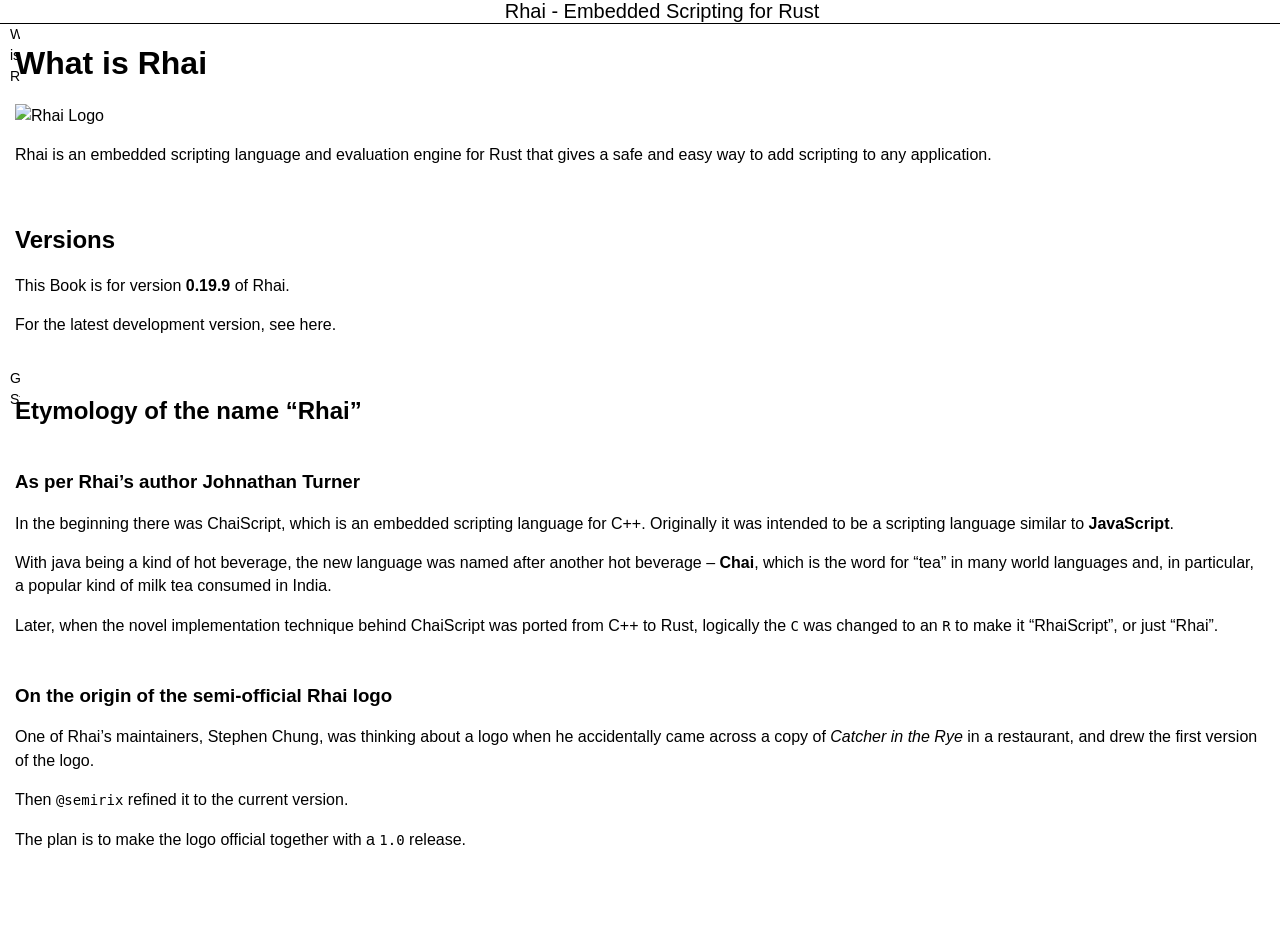
==== commit 52bd5e49: "Restore 0.19.9 book." ====
--- a/book/index.html
+++ b/book/index.html
@@ -168,12 +168,12 @@
                 <div id="content" class="content">
                     <main>
                         <h1><a class="header" href="#what-is-rhai" id="what-is-rhai">What is Rhai</a></h1>
-<p><img src="/book/images/logo/rhai-banner-transparent-colour.svg" alt="Rhai Logo" /></p>
+<p><img src="/rhai/images/logo/rhai-banner-transparent-colour.svg" alt="Rhai Logo" /></p>
 <p>Rhai is an embedded scripting language and evaluation engine for Rust that gives a safe and easy way
 to add scripting to any application.</p>
 <h2><a class="header" href="#versions" id="versions">Versions</a></h2>
 <p>This Book is for version <strong>0.19.9</strong> of Rhai.</p>
-<p>For the latest development version, see <a href="/book/vnext/">here</a>.</p>
+<p>For the latest development version, see <a href="/rhai/vnext/">here</a>.</p>
 <h2><a class="header" href="#etymology-of-the-name-rhai" id="etymology-of-the-name-rhai">Etymology of the name “Rhai”</a></h2>
 <h3><a class="header" href="#as-per-rhais-author-johnathan-turner" id="as-per-rhais-author-johnathan-turner">As per Rhai’s author Johnathan Turner</a></h3>
 <p>In the beginning there was <a href="http://chaiscript.com">ChaiScript</a>,
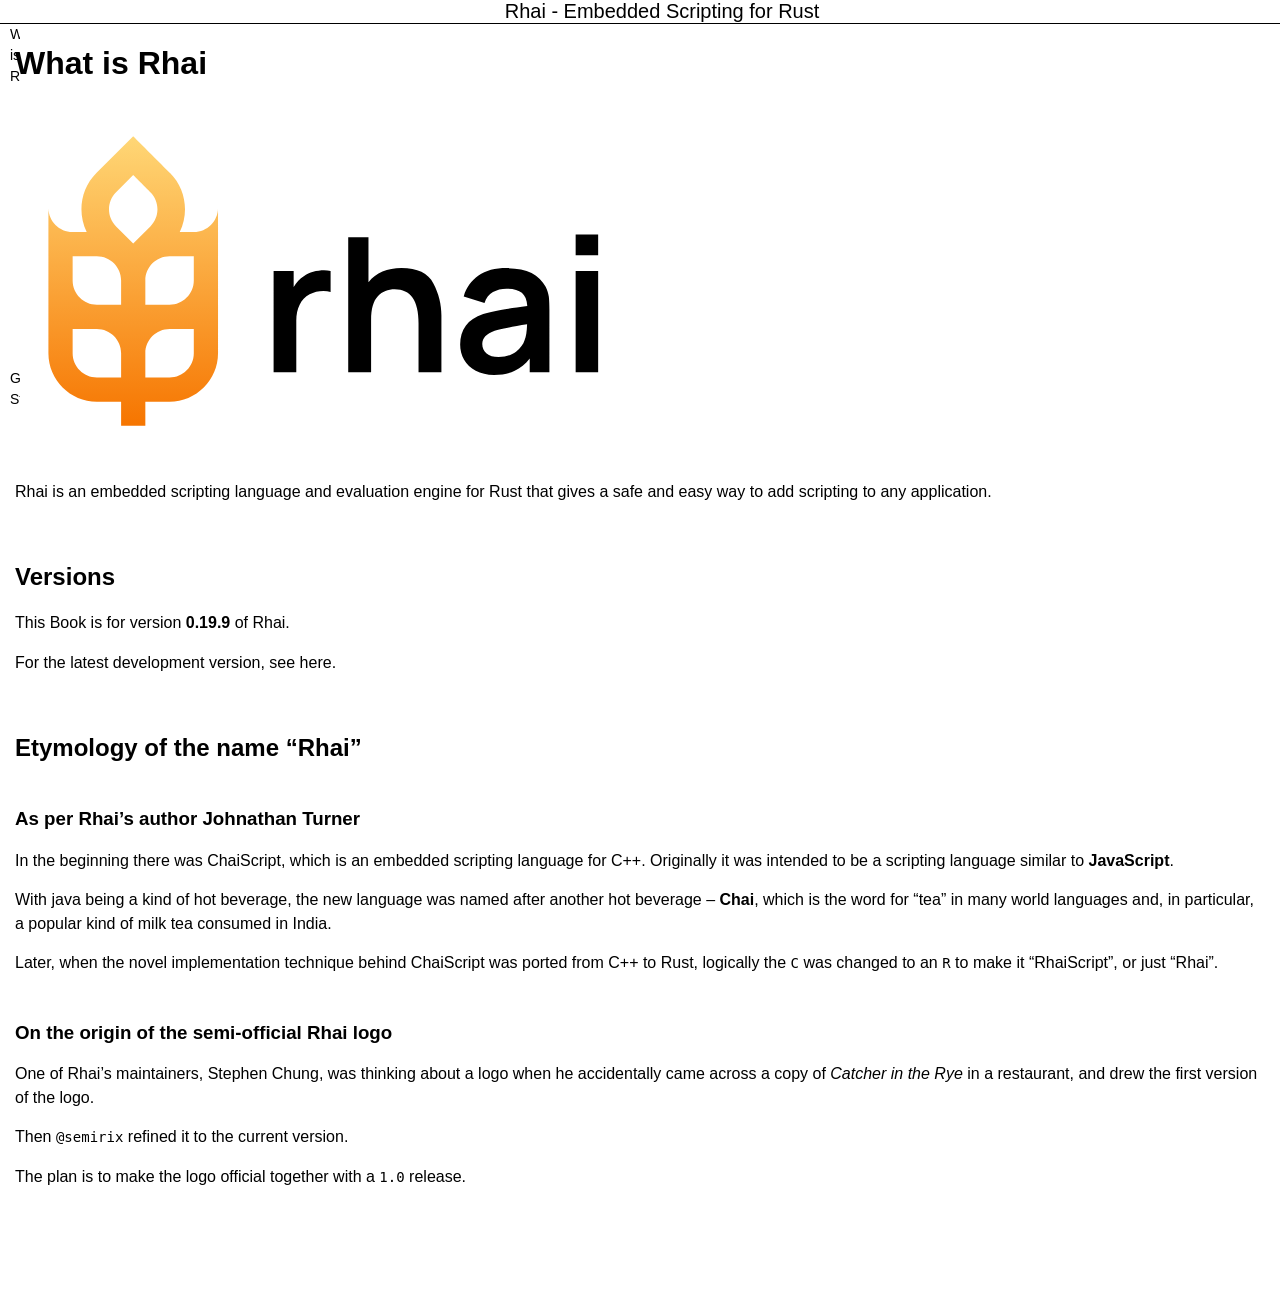
==== commit b3b62e8a: "Fix URL links for book." ====
--- a/book/index.html
+++ b/book/index.html
@@ -168,12 +168,12 @@
                 <div id="content" class="content">
                     <main>
                         <h1><a class="header" href="#what-is-rhai" id="what-is-rhai">What is Rhai</a></h1>
-<p><img src="/rhai/images/logo/rhai-banner-transparent-colour.svg" alt="Rhai Logo" /></p>
+<p><img src="/book/images/logo/rhai-banner-transparent-colour.svg" alt="Rhai Logo" /></p>
 <p>Rhai is an embedded scripting language and evaluation engine for Rust that gives a safe and easy way
 to add scripting to any application.</p>
 <h2><a class="header" href="#versions" id="versions">Versions</a></h2>
 <p>This Book is for version <strong>0.19.9</strong> of Rhai.</p>
-<p>For the latest development version, see <a href="/rhai/vnext/">here</a>.</p>
+<p>For the latest development version, see <a href="/book/vnext/">here</a>.</p>
 <h2><a class="header" href="#etymology-of-the-name-rhai" id="etymology-of-the-name-rhai">Etymology of the name “Rhai”</a></h2>
 <h3><a class="header" href="#as-per-rhais-author-johnathan-turner" id="as-per-rhais-author-johnathan-turner">As per Rhai’s author Johnathan Turner</a></h3>
 <p>In the beginning there was <a href="http://chaiscript.com">ChaiScript</a>,
